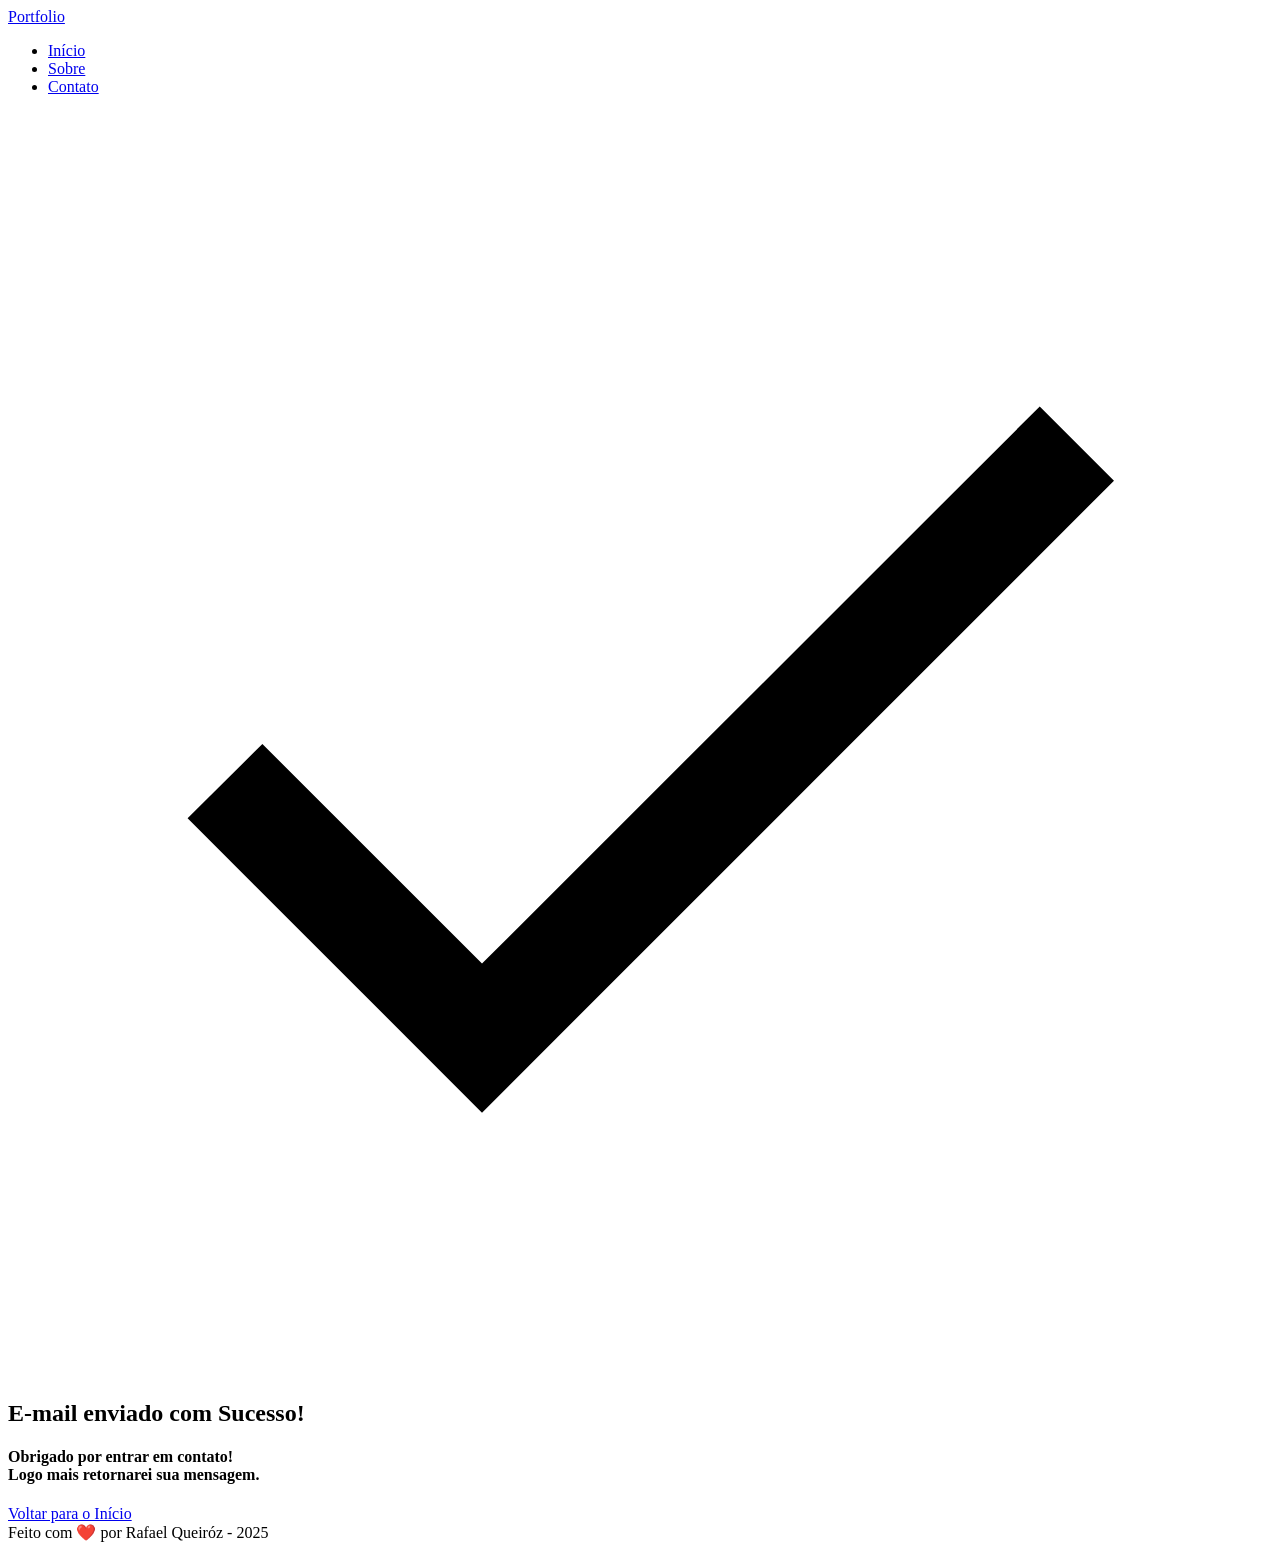
==== sucess.html @ 7dac1a1a ":sparkles: Construção das Páginas HTML" ====
<!DOCTYPE html>
<html lang="pt-br">

<head>

    <meta charset="UTF-8">
    <meta name="viewport" content="width=device-width, initial-scale=1.0">
    <meta name="description" content="Projeto Portfólio do Rafael, desenvolvedor web fullstack.">
    <meta name="author" content="Rafael Queiróz">
    <meta name="keywords" content="portfólio, desenvolvedor, web, fullstack, Rafael Queiróz, HTML, CSS, JavaScript">
    
    <link rel="icon" type="image/svg+xml" href="./assets/img/favicon.svg" />

    <title>Portfólio do Rafael</title>
</head>

<body>
    <!-- MENU -->
    <header class="flex menu_container">
        <div class="menu_content">
            <div id="titulo">
                <a href="index.html">Portfolio</a>
            </div>
            <nav>
                <ul class="flex menu_list">
                    <li><a href="index.html#hero">Início</a></li>
                    <li><a href="index.html#about">Sobre</a></li>
                    <li><a href="index.html#contact">Contato</a></li>
                </ul>
            </nav>
        </div>
    </header>

    <!-- MAIN -->
    <main>
        <section class="sucess_container">
            <div class="sucess_content">
                <div class="sucess_icon">
                    <img 
                        src="./assets/img/sucess.svg" 
                        alt="Ilustração de desenvolvedor trabalhando"
                        class="sucess_illustration float-animation">
                </div>

                <h1>E-mail enviado com Sucesso!</h1>
                <h4>Obrigado por entrar em contato! <br /> Logo mais retornarei sua mensagem.</h4>

                <a class="botao" href="index.html">Voltar para o Início</a>
            </div>
        </section>
    </main>

    <!-- FOOTER -->
    <footer>
        Feito com ❤️ por Rafael Queiróz - 2025
    </footer>

</body>

</html>
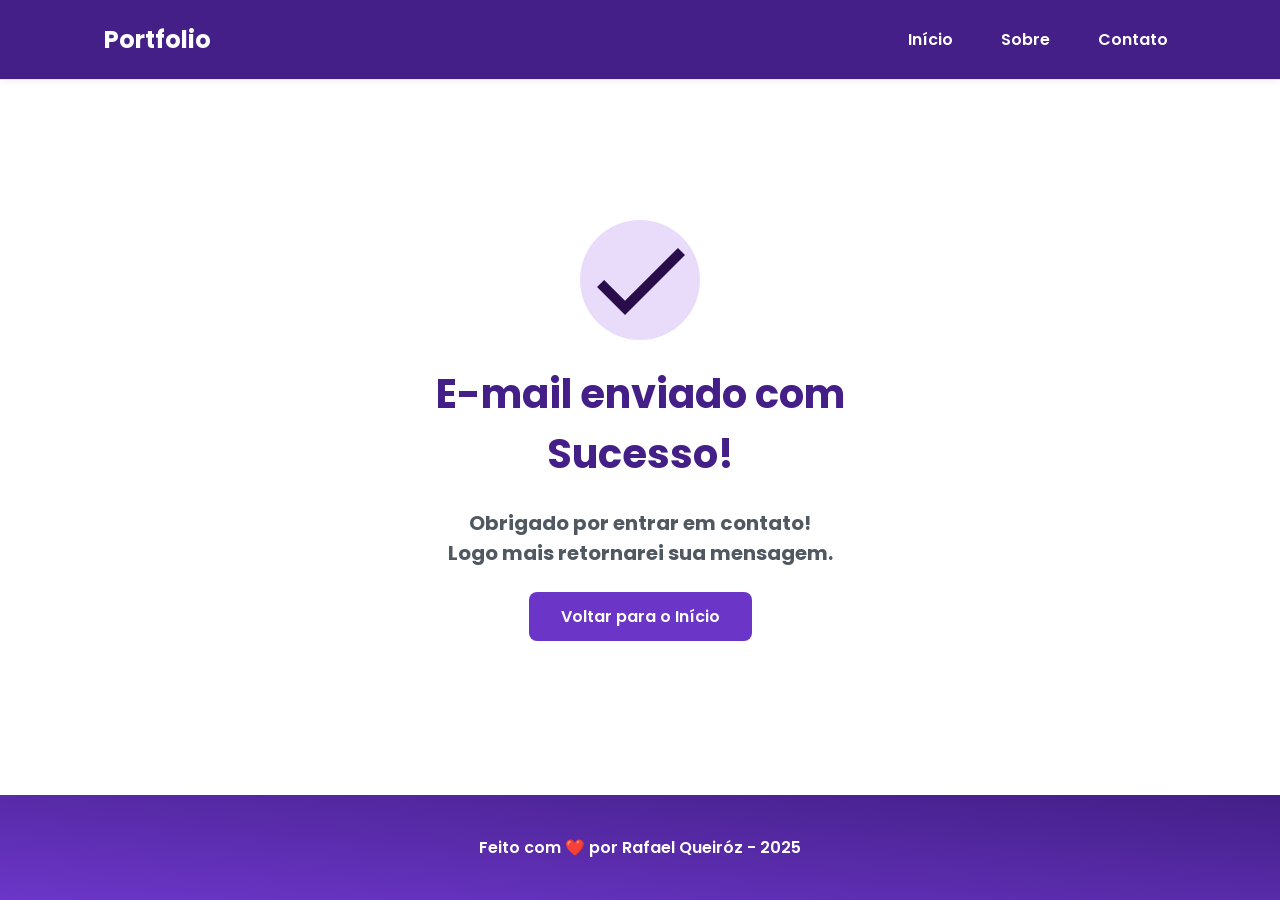
==== commit 84fe6f6d: ":sparkles: Estilização das Páginas com CSS" ====
--- a/sucess.html
+++ b/sucess.html
@@ -2,6 +2,13 @@
 <html lang="pt-br">
 
 <head>
+
+    <!-- Servidores de Fontes do Google -->
+    <link rel="preconnect" href="https://fonts.googleapis.com">
+    <link rel="preconnect" href="https://fonts.gstatic.com" crossorigin>
+
+    <!-- Fonte do Google - Poppins -->
+    <link href="https://fonts.googleapis.com/css2?family=Poppins&display=swap" rel="stylesheet">
 
     <meta charset="UTF-8">
     <meta name="viewport" content="width=device-width, initial-scale=1.0">
@@ -11,7 +18,11 @@
     
     <link rel="icon" type="image/svg+xml" href="./assets/img/favicon.svg" />
 
+    <!-- Link para o arquivo CSS -->
+    <link rel="stylesheet" href="./assets/css/styles.css" />
+
     <title>Portfólio do Rafael</title>
+    
 </head>
 
 <body>
--- a/assets/css/styles.css
+++ b/assets/css/styles.css
@@ -0,0 +1,459 @@
+/* === RESET === */
+* {
+    margin: 0;
+    padding: 0;
+    box-sizing: border-box;
+    text-decoration: none;
+    outline: none;
+    font-family: 'Poppins', sans-serif;
+}
+
+/* === VARIÁVEIS === */
+:root {
+    /* Cores */
+    --purple-50:  #f4eaff; 
+    --purple-100: #e9dcfa; 
+    --purple-200: #cdb3f0; 
+    --purple-300: #b186e5; 
+    --purple-400: #9460db; 
+    --purple-500: #6b36c8; 
+    --purple-600: #5b2ca0; 
+    --purple-700: #4c2177; 
+    --purple-800: #441f88; 
+    --purple-900: #2a0e4d; 
+    --gray-100: #f5f5f5;
+    --gray-200: #e8e8e8;
+    --gray-400: #505861;
+    --black-800: #171717;
+    --white: #ffffff;
+    --error: #e63946;
+
+    /* Sombras */
+    --shadow-sm: 0 0.125rem 0.5rem #0000000D;
+    --shadow-md: 0 0.25rem 0.75rem #6B36C84D;
+    --shadow-lg: 0 0.5rem 1.5rem #6B36C833;
+    --shadow-focus: 0 0 0 0.1875rem #6B36C81A;
+}
+
+/* === ESTILOS GLOBAIS === */
+html {
+    scroll-behavior: smooth;
+}
+
+body {
+    display: flex;
+    flex-direction: column;
+    min-height: 100vh;
+    background-color: var(--white);
+    color: var(--black-800);
+}
+
+main {
+    flex: 1;
+}
+
+button,
+a {
+    cursor: pointer;
+}
+
+/* === BOTÕES === */
+.botao,
+.botao-outline {
+    padding: 0.75rem 2rem;
+    border-radius: 0.5rem;
+    font-size: 1rem;
+    font-weight: 600;
+    text-align: center;
+    transition: all 0.3s ease;
+}
+
+.botao {
+    border: none;
+    color: var(--white);
+    background-color: var(--purple-500);
+}
+
+.botao:hover {
+    background-color: var(--purple-800);
+    transform: translateY(-0.125rem);
+    box-shadow: var(--shadow-md);
+}
+
+.botao-outline {
+    border: 0.125rem solid var(--purple-500);
+    color: var(--purple-500);
+    background-color: transparent;
+}
+
+.botao-outline:hover {
+    background-color: var(--purple-500);
+    color: var(--white);
+    transform: translateY(-0.125rem);
+    box-shadow: var(--shadow-md);
+}
+
+/* === MENU === */
+.menu_container {
+    position: sticky;
+    top: 0;
+    width: 100%;
+    height: 5rem;
+    background-color: var(--purple-800);
+    border-bottom: 0.0625rem solid var(--gray-200);
+    box-shadow: var(--shadow-sm);
+    z-index: 1000;
+}
+
+.menu_content {
+    display: flex;
+    justify-content: space-between;
+    align-items: center;
+    width: 70rem;
+    height: 100%;
+    padding: 0 1.5rem;
+    margin: 0 auto;
+}
+
+.menu_container a {
+    font-weight: 600;
+    color: var(--white);
+    transition: color 0.3s ease;
+}
+
+.menu_container a:hover {
+    color: var(--purple-100);
+}
+
+#titulo a {
+    font-size: 1.5rem;
+    font-weight: 700;
+    color: var(--white);
+}
+
+.menu_list {
+    display: flex;
+    list-style: none;
+    gap: 2rem;
+}
+
+.menu_list a {
+    padding: 0.5rem;
+}
+
+/* === SEÇÕES (ESTILOS COMUNS) === */
+.hero_container,
+.about_container,
+.contact_container {
+    max-width: 70rem;
+    margin: 0 auto;
+    padding: 3rem 1.5rem;
+    scroll-margin-top: 6rem;
+}
+
+/* === HERO === */
+.hero_container {
+    min-height: calc(100vh - 5rem);
+    display: flex;
+    align-items: center;
+    gap: 4rem;
+}
+
+.hero_content {
+    flex: 1;
+    display: flex;
+    flex-direction: column;
+    gap: 1.5rem;
+}
+
+.hero_content h4 {
+    font-size: 1.125rem;
+    font-weight: 600;
+    color: var(--purple-500);
+}
+
+.hero_content h1 {
+    font-size: 3rem;
+    font-weight: 700;
+    line-height: 3.5rem;
+    color: var(--black-800);
+}
+
+.hero_content p {
+    font-size: 1.125rem;
+    line-height: 1.875rem;
+    color: var(--gray-400);
+}
+
+.hero_buttons {
+    display: flex;
+    gap: 1rem;
+    margin-top: 1rem;
+}
+
+.hero_image {
+    flex: 1;
+    display: flex;
+    justify-content: center;
+    align-items: center;
+}
+
+.illustration {
+    width: 100%;
+    max-width: 100%;
+    border-radius: 2rem;
+}
+
+/* Animação - Imagem Hero */
+@keyframes float {
+
+    0%,
+    100% {
+        transform: translateY(0);
+    }
+
+    50% {
+        transform: translateY(-1.25rem);
+    }
+}
+
+.float-animation {
+    animation: float 3s ease-in-out infinite;
+}
+
+/* === ABOUT === */
+.about_container {
+    margin: 4rem auto;
+    display: flex;
+    align-items: center;
+    gap: 4rem;
+    background-color: var(--gray-200);
+    border-radius: 1rem;
+}
+
+.about_image {
+    flex: 0 0 17.5rem;
+}
+
+.about_image img {
+    width: 100%;
+    border: 0.375rem solid var(--purple-500);
+    border-radius: 50%;
+    box-shadow: var(--shadow-lg);
+}
+
+.about_content h2 {
+    font-size: 2.5rem;
+    font-weight: 700;
+    margin-bottom: 1.5rem;
+    color: var(--purple-800);
+}
+
+.about_content p {
+    font-size: 1.125rem;
+    line-height: 1.875rem;
+    color: var(--gray-400);
+    margin-bottom: 1rem;
+}
+
+.about_stats {
+    display: flex;
+    gap: 2rem;
+    margin-top: 2rem;
+    align-items: center;
+}
+
+.about_stats .botao {
+    margin-right: auto;
+}
+
+.stat-item {
+    text-align: center;
+}
+
+.stat-item p:first-child {
+    font-size: 1.5rem;
+    font-weight: 700;
+    color: var(--purple-500);
+}
+
+.stat-item p:last-child {
+    font-size: 0.875rem;
+    color: var(--gray-400);
+}
+
+/* === CONTACT === */
+.contact_container {
+    margin: 4rem auto 2rem;
+    display: grid;
+    grid-template-columns: 1fr 1fr;
+    gap: 4rem;
+}
+
+.contact_info h4 {
+    font-size: 2.5rem;
+    font-weight: 700;
+    margin-bottom: 1.5rem;
+    color: var(--purple-800);
+}
+
+.contact_info p {
+    font-size: 1.125rem;
+    line-height: 1.875rem;
+    color: var(--gray-400);
+    margin-bottom: 2rem;
+}
+
+.social_container {
+    display: flex;
+    gap: 3rem;
+}
+
+.social_icon {
+    width: 4rem;
+    height: 4rem;
+    padding: 0.75rem;
+    background-color: var(--gray-100);
+    border-radius: 0.5rem;
+    transition: all 0.3s ease;
+}
+
+.social_icon:hover {
+    background-color: var(--purple-600);
+    transform: translateY(-0.25rem);
+    box-shadow: var(--shadow-md);
+}
+
+.social_icon img {
+    width: 100%;
+    filter: brightness(0) saturate(100%);
+}
+
+.social_icon:hover img {
+    filter: brightness(0) invert(100%);
+}
+
+/* === FORMULÁRIO === */
+form {
+    display: flex;
+    flex-direction: column;
+    gap: 1.25rem;
+}
+
+form label {
+    font-size: 1rem;
+    font-weight: 600;
+    color: var(--black-800);
+}
+
+form input,
+form textarea {
+    width: 100%;
+    padding: 0.875rem 1rem;
+    border-radius: 0.5rem;
+    border: 0.125rem solid var(--gray-200);
+    font-size: 1rem;
+    background-color: var(--white);
+    transition: border-color 0.3s ease;
+}
+
+form input:focus,
+form textarea:focus {
+    border-color: var(--purple-500);
+    box-shadow: var(--shadow-focus);
+}
+
+textarea {
+    resize: vertical;
+    min-height: 7.5rem;
+}
+
+form span {
+    font-size: 0.875rem;
+    color: var(--error);
+    margin-top: -0.75rem;
+    font-weight: 500;
+}
+
+/* === PÁGINA DE SUCESSO === */
+.sucess_container {
+    display: flex;
+    flex-direction: column;
+    justify-content: center;
+    align-items: center;
+    width: 100%;
+    min-height: calc(100vh - 12.5rem);
+    padding: 3rem 1.5rem;
+}
+
+.sucess_content {
+    display: flex;
+    flex-direction: column;
+    align-items: center;
+    text-align: center;
+    gap: 1.5rem;
+    max-width: 37.5rem;
+}
+
+.sucess_icon {
+    width: 7.5rem;
+    height: 7.5rem;
+    background-color: var(--purple-100);
+    border-radius: 50%;
+    display: flex;
+    align-items: center;
+    justify-content: center;
+    animation: scaleIn 0.5s ease-out;
+}
+
+.sucess_icon svg {
+    width: 3.75rem;
+    height: 3.75rem;
+    fill: var(--purple-500);
+}
+
+.sucess_illustration {
+    filter: saturate(100%) 
+            invert(9%) 
+            sepia(57%) 
+            saturate(3044%) 
+            hue-rotate(255deg) 
+            brightness(89%) 
+            contrast(105%);
+}
+
+@keyframes scaleIn {
+    0% {
+        transform: scale(0);
+        opacity: 0;
+    }
+    50% {
+        transform: scale(1.1);
+    }
+    100% {
+        transform: scale(1);
+        opacity: 1;
+    }
+}
+
+.sucess_content h1 {
+    font-size: 2.5rem;
+    font-weight: 700;
+    color: var(--purple-800);
+}
+
+.sucess_content h4 {
+    font-size: 1.25rem;
+    color: var(--gray-400);
+    line-height: 1.875rem;
+}
+
+/* === FOOTER === */
+footer {
+    padding: 2.5rem;
+    font-weight: 600;
+    text-align: center;
+    color: var(--white);
+    background: linear-gradient(to right top, var(--purple-500), var(--purple-800));
+    margin-top: auto;
+}
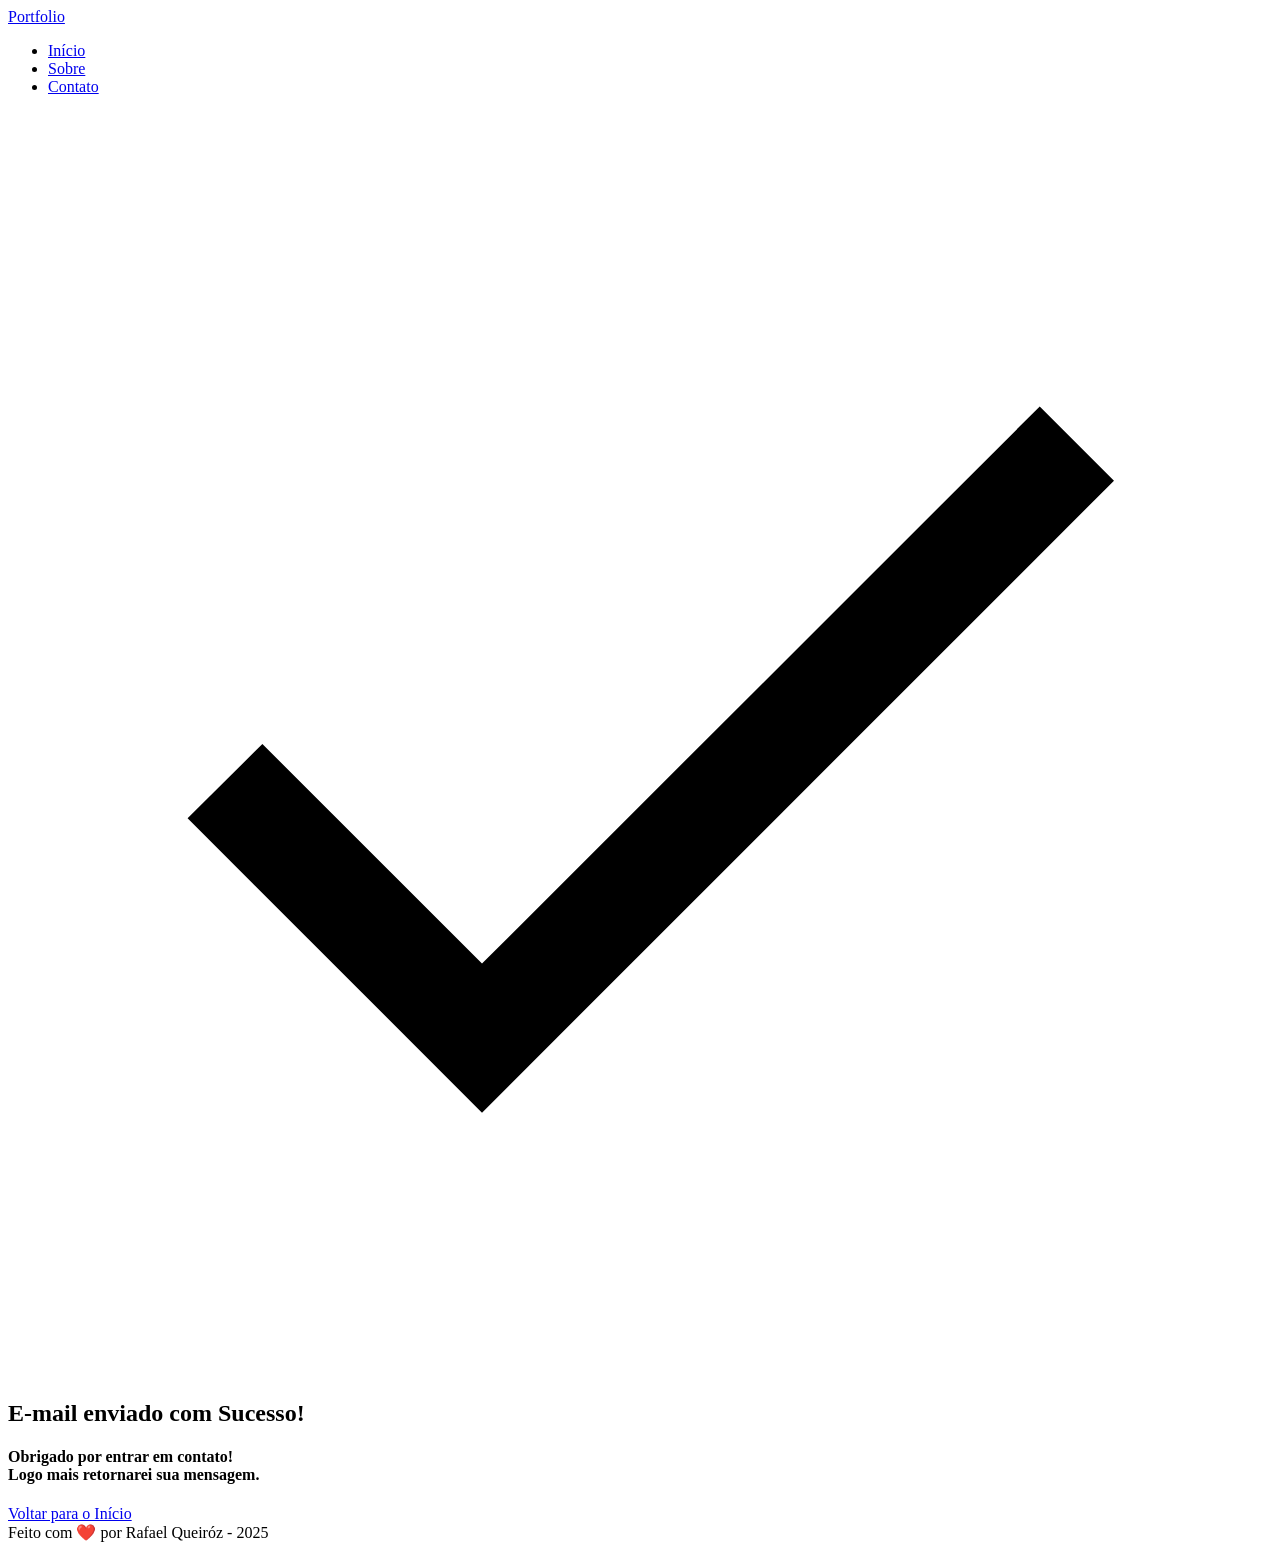
==== commit 3d1981ed: ":bug: Correção do HTML" ====
--- a/sucess.html
+++ b/sucess.html
@@ -3,26 +3,20 @@
 
 <head>
 
-    <!-- Servidores de Fontes do Google -->
-    <link rel="preconnect" href="https://fonts.googleapis.com">
-    <link rel="preconnect" href="https://fonts.gstatic.com" crossorigin>
-
-    <!-- Fonte do Google - Poppins -->
-    <link href="https://fonts.googleapis.com/css2?family=Poppins&display=swap" rel="stylesheet">
-
     <meta charset="UTF-8">
     <meta name="viewport" content="width=device-width, initial-scale=1.0">
-    <meta name="description" content="Projeto Portfólio do Rafael, desenvolvedor web fullstack.">
+    
+    <!-- Meta Tags Essenciais -->
+    <meta name="description" content="Portfólio de Rafael Queiróz, desenvolvedor Full Stack especializado em criar experiências digitais incríveis. Conheça meus projetos e entre em contato.">
     <meta name="author" content="Rafael Queiróz">
-    <meta name="keywords" content="portfólio, desenvolvedor, web, fullstack, Rafael Queiróz, HTML, CSS, JavaScript">
-    
+    <meta name="robots" content="index, follow">
+    <meta name="theme-color" content="#6366f1">
+
+    <!-- Favicon -->
     <link rel="icon" type="image/svg+xml" href="./assets/img/favicon.svg" />
 
-    <!-- Link para o arquivo CSS -->
-    <link rel="stylesheet" href="./assets/css/styles.css" />
+    <title>Portfólio do Rafael</title>
 
-    <title>Portfólio do Rafael</title>
-    
 </head>
 
 <body>
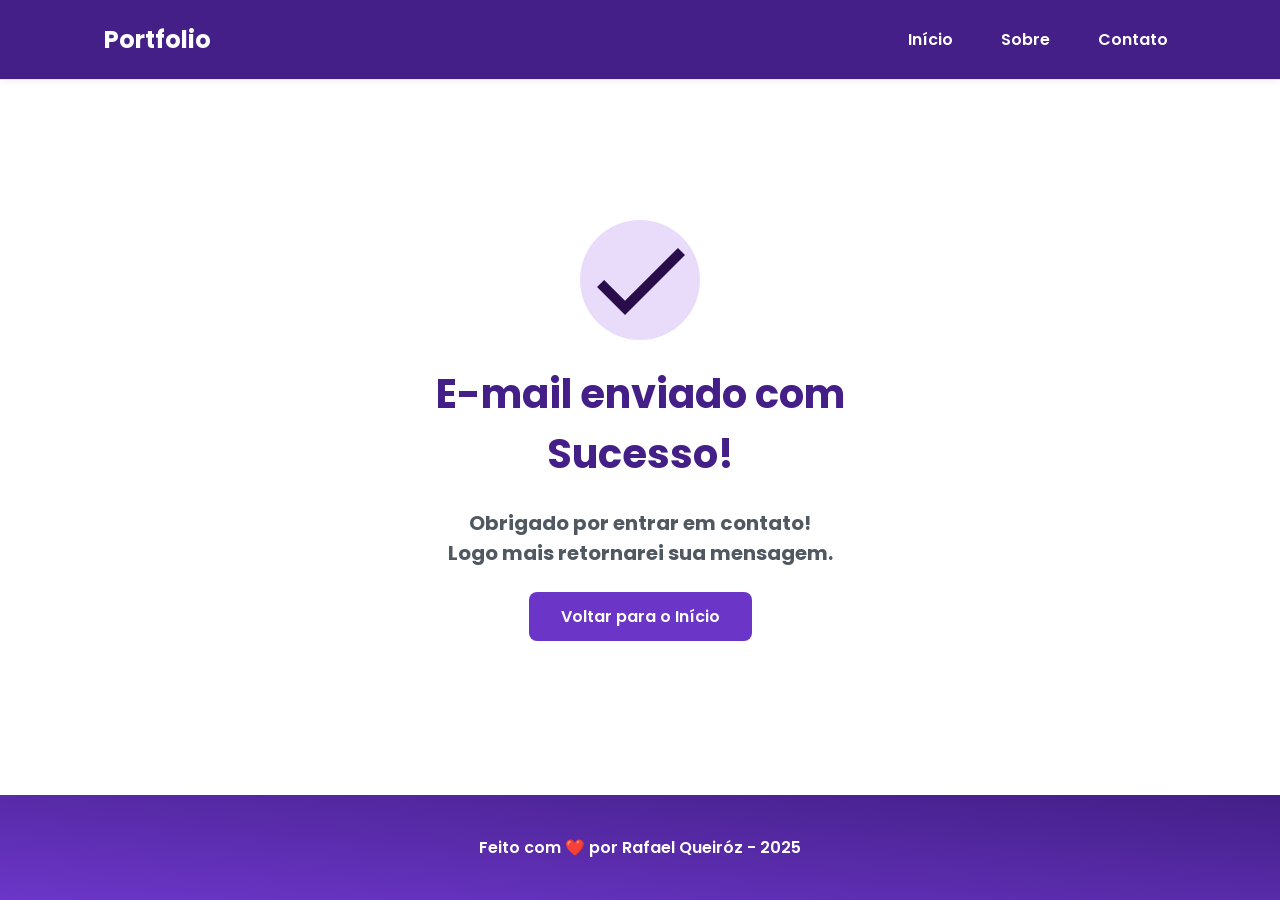
==== commit d03b8c52: ":bug: Correção do HTML" ====
--- a/sucess.html
+++ b/sucess.html
@@ -2,6 +2,13 @@
 <html lang="pt-br">
 
 <head>
+
+    <!-- Servidores de Fontes do Google -->
+    <link rel="preconnect" href="https://fonts.googleapis.com">
+    <link rel="preconnect" href="https://fonts.gstatic.com" crossorigin>
+
+    <!-- Fonte do Google - Poppins -->
+    <link href="https://fonts.googleapis.com/css2?family=Poppins&display=swap" rel="stylesheet">
 
     <meta charset="UTF-8">
     <meta name="viewport" content="width=device-width, initial-scale=1.0">
@@ -15,8 +22,11 @@
     <!-- Favicon -->
     <link rel="icon" type="image/svg+xml" href="./assets/img/favicon.svg" />
 
+    <!-- Link para o arquivo CSS -->
+    <link rel="stylesheet" href="./assets/css/styles.css" />
+
     <title>Portfólio do Rafael</title>
-
+    
 </head>
 
 <body>
--- a/assets/css/styles.css
+++ b/assets/css/styles.css
@@ -0,0 +1,468 @@
+/* === RESET === */
+* {
+    margin: 0;
+    padding: 0;
+    box-sizing: border-box;
+    text-decoration: none;
+    outline: none;
+    font-family: 'Poppins', sans-serif;
+}
+
+/* === VARIÁVEIS === */
+:root {
+    /* Cores */
+    --purple-50:  #f4eaff; 
+    --purple-100: #e9dcfa; 
+    --purple-200: #cdb3f0; 
+    --purple-300: #b186e5; 
+    --purple-400: #9460db; 
+    --purple-500: #6b36c8; 
+    --purple-600: #5b2ca0; 
+    --purple-700: #4c2177; 
+    --purple-800: #441f88; 
+    --purple-900: #2a0e4d; 
+    --gray-100: #f5f5f5;
+    --gray-200: #e8e8e8;
+    --gray-400: #505861;
+    --black-800: #171717;
+    --white: #ffffff;
+    --error: #e63946;
+
+    /* Sombras */
+    --shadow-sm: 0 0.125rem 0.5rem #0000000D;
+    --shadow-md: 0 0.25rem 0.75rem #6B36C84D;
+    --shadow-lg: 0 0.5rem 1.5rem #6B36C833;
+    --shadow-focus: 0 0 0 0.1875rem #6B36C81A;
+}
+
+/* === ESTILOS GLOBAIS === */
+html {
+    scroll-behavior: smooth;
+}
+
+body {
+    display: flex;
+    flex-direction: column;
+    min-height: 100vh;
+    background-color: var(--white);
+    color: var(--black-800);
+}
+
+main {
+    flex: 1;
+}
+
+button,
+a {
+    cursor: pointer;
+}
+
+/* === BOTÕES === */
+.botao,
+.botao-outline {
+    padding: 0.75rem 2rem;
+    border-radius: 0.5rem;
+    font-size: 1rem;
+    font-weight: 600;
+    text-align: center;
+    transition: all 0.3s ease;
+}
+
+.botao {
+    border: none;
+    color: var(--white);
+    background-color: var(--purple-500);
+}
+
+.botao:hover {
+    background-color: var(--purple-800);
+    transform: translateY(-0.125rem);
+    box-shadow: var(--shadow-md);
+}
+
+.botao-outline {
+    border: 0.125rem solid var(--purple-500);
+    color: var(--purple-500);
+    background-color: transparent;
+}
+
+.botao-outline:hover {
+    background-color: var(--purple-500);
+    color: var(--white);
+    transform: translateY(-0.125rem);
+    box-shadow: var(--shadow-md);
+}
+
+/* === MENU === */
+.menu_container {
+    position: sticky;
+    top: 0;
+    width: 100%;
+    height: 5rem;
+    background-color: var(--purple-800);
+    border-bottom: 0.0625rem solid var(--gray-200);
+    box-shadow: var(--shadow-sm);
+    z-index: 1000;
+}
+
+.menu_content {
+    display: flex;
+    justify-content: space-between;
+    align-items: center;
+    width: 70rem;
+    height: 100%;
+    padding: 0 1.5rem;
+    margin: 0 auto;
+}
+
+.menu_container a {
+    font-weight: 600;
+    color: var(--white);
+    transition: color 0.3s ease;
+}
+
+.menu_container a:hover {
+    color: var(--purple-100);
+}
+
+#titulo a {
+    font-size: 1.5rem;
+    font-weight: 700;
+    color: var(--white);
+}
+
+.menu_list {
+    display: flex;
+    list-style: none;
+    gap: 2rem;
+}
+
+.menu_list a {
+    padding: 0.5rem;
+}
+
+/* === SEÇÕES (ESTILOS COMUNS) === */
+.hero_container,
+.about_container,
+.contact_container {
+    max-width: 70rem;
+    margin: 0 auto;
+    padding: 3rem 1.5rem;
+    scroll-margin-top: 6rem;
+}
+
+/* === HERO === */
+.hero_container {
+    min-height: calc(100vh - 5rem);
+    display: flex;
+    align-items: center;
+    gap: 4rem;
+}
+
+.hero_content {
+    flex: 1;
+    display: flex;
+    flex-direction: column;
+    gap: 1.5rem;
+}
+
+.hero_content h4 {
+    font-size: 1.125rem;
+    font-weight: 600;
+    color: var(--purple-500);
+}
+
+.hero_content h1 {
+    font-size: 3rem;
+    font-weight: 700;
+    line-height: 3.5rem;
+    color: var(--black-800);
+}
+
+.hero_content p {
+    font-size: 1.125rem;
+    line-height: 1.875rem;
+    color: var(--gray-400);
+}
+
+.hero_buttons {
+    display: flex;
+    gap: 1rem;
+    margin-top: 1rem;
+}
+
+.hero_image {
+    flex: 1;
+    display: flex;
+    justify-content: center;
+    align-items: center;
+}
+
+.illustration {
+    width: 100%;
+    max-width: 100%;
+    border-radius: 2rem;
+}
+
+/* Animação - Imagem Hero */
+@keyframes float {
+
+    0%,
+    100% {
+        transform: translateY(0);
+    }
+
+    50% {
+        transform: translateY(-1.25rem);
+    }
+}
+
+.float-animation {
+    animation: float 3s ease-in-out infinite;
+}
+
+/* === ABOUT === */
+.about_container {
+    margin: 4rem auto;
+    display: flex;
+    align-items: center;
+    gap: 4rem;
+    background-color: var(--gray-200);
+    border-radius: 1rem;
+}
+
+.about_image {
+    flex: 0 0 17.5rem;
+}
+
+.about_image img {
+    width: 100%;
+    border: 0.375rem solid var(--purple-500);
+    border-radius: 50%;
+    box-shadow: var(--shadow-lg);
+}
+
+.about_content h2 {
+    font-size: 2.5rem;
+    font-weight: 700;
+    margin-bottom: 1.5rem;
+    color: var(--purple-800);
+}
+
+.about_content p {
+    font-size: 1.125rem;
+    line-height: 1.875rem;
+    color: var(--gray-400);
+    margin-bottom: 1rem;
+}
+
+.about_stats {
+    display: flex;
+    gap: 2rem;
+    margin-top: 2rem;
+    align-items: center;
+}
+
+.about_stats .botao {
+    margin-right: auto;
+}
+
+.stat-item {
+    text-align: center;
+}
+
+.stats-wrapper {
+    display: flex;
+    flex-direction: row;
+    gap: 2rem;
+}
+
+.stats-wrapper .stat-number {
+    font-size: 1.5rem;
+    font-weight: 700;
+    color: var(--purple-500);
+    margin-bottom: 0;
+}
+
+.stats-wrapper .stat-label {
+    font-size: 0.875rem;
+    color: var(--gray-400);
+    margin-bottom: 0;
+}
+
+
+/* === CONTACT === */
+.contact_container {
+    margin: 4rem auto 2rem;
+    display: grid;
+    grid-template-columns: 1fr 1fr;
+    gap: 4rem;
+}
+
+.contact_info h4 {
+    font-size: 2.5rem;
+    font-weight: 700;
+    margin-bottom: 1.5rem;
+    color: var(--purple-800);
+}
+
+.contact_info p {
+    font-size: 1.125rem;
+    line-height: 1.875rem;
+    color: var(--gray-400);
+    margin-bottom: 2rem;
+}
+
+.social_container {
+    display: flex;
+    gap: 3rem;
+}
+
+.social_icon {
+    width: 4rem;
+    height: 4rem;
+    padding: 0.75rem;
+    background-color: var(--gray-100);
+    border-radius: 0.5rem;
+    transition: all 0.3s ease;
+}
+
+.social_icon:hover {
+    background-color: var(--purple-600);
+    transform: translateY(-0.25rem);
+    box-shadow: var(--shadow-md);
+}
+
+.social_icon img {
+    width: 100%;
+    filter: brightness(0) saturate(100%);
+}
+
+.social_icon:hover img {
+    filter: brightness(0) invert(100%);
+}
+
+/* === FORMULÁRIO === */
+form {
+    display: flex;
+    flex-direction: column;
+    gap: 1.25rem;
+}
+
+form label {
+    font-size: 1rem;
+    font-weight: 600;
+    color: var(--black-800);
+}
+
+form input,
+form textarea {
+    width: 100%;
+    padding: 0.875rem 1rem;
+    border-radius: 0.5rem;
+    border: 0.125rem solid var(--gray-200);
+    font-size: 1rem;
+    background-color: var(--white);
+    transition: border-color 0.3s ease;
+}
+
+form input:focus,
+form textarea:focus {
+    border-color: var(--purple-500);
+    box-shadow: var(--shadow-focus);
+}
+
+textarea {
+    resize: vertical;
+    min-height: 7.5rem;
+}
+
+form span {
+    font-size: 0.875rem;
+    color: var(--error);
+    margin-top: -0.75rem;
+    font-weight: 500;
+}
+
+/* === PÁGINA DE SUCESSO === */
+.sucess_container {
+    display: flex;
+    flex-direction: column;
+    justify-content: center;
+    align-items: center;
+    width: 100%;
+    min-height: calc(100vh - 12.5rem);
+    padding: 3rem 1.5rem;
+}
+
+.sucess_content {
+    display: flex;
+    flex-direction: column;
+    align-items: center;
+    text-align: center;
+    gap: 1.5rem;
+    max-width: 37.5rem;
+}
+
+.sucess_icon {
+    width: 7.5rem;
+    height: 7.5rem;
+    background-color: var(--purple-100);
+    border-radius: 50%;
+    display: flex;
+    align-items: center;
+    justify-content: center;
+    animation: scaleIn 0.5s ease-out;
+}
+
+.sucess_icon svg {
+    width: 3.75rem;
+    height: 3.75rem;
+    fill: var(--purple-500);
+}
+
+.sucess_illustration {
+    filter: saturate(100%) 
+            invert(9%) 
+            sepia(57%) 
+            saturate(3044%) 
+            hue-rotate(255deg) 
+            brightness(89%) 
+            contrast(105%);
+}
+
+@keyframes scaleIn {
+    0% {
+        transform: scale(0);
+        opacity: 0;
+    }
+    50% {
+        transform: scale(1.1);
+    }
+    100% {
+        transform: scale(1);
+        opacity: 1;
+    }
+}
+
+.sucess_content h1 {
+    font-size: 2.5rem;
+    font-weight: 700;
+    color: var(--purple-800);
+}
+
+.sucess_content h4 {
+    font-size: 1.25rem;
+    color: var(--gray-400);
+    line-height: 1.875rem;
+}
+
+/* === FOOTER === */
+footer {
+    padding: 2.5rem;
+    font-weight: 600;
+    text-align: center;
+    color: var(--white);
+    background: linear-gradient(to right top, var(--purple-500), var(--purple-800));
+    margin-top: auto;
+}
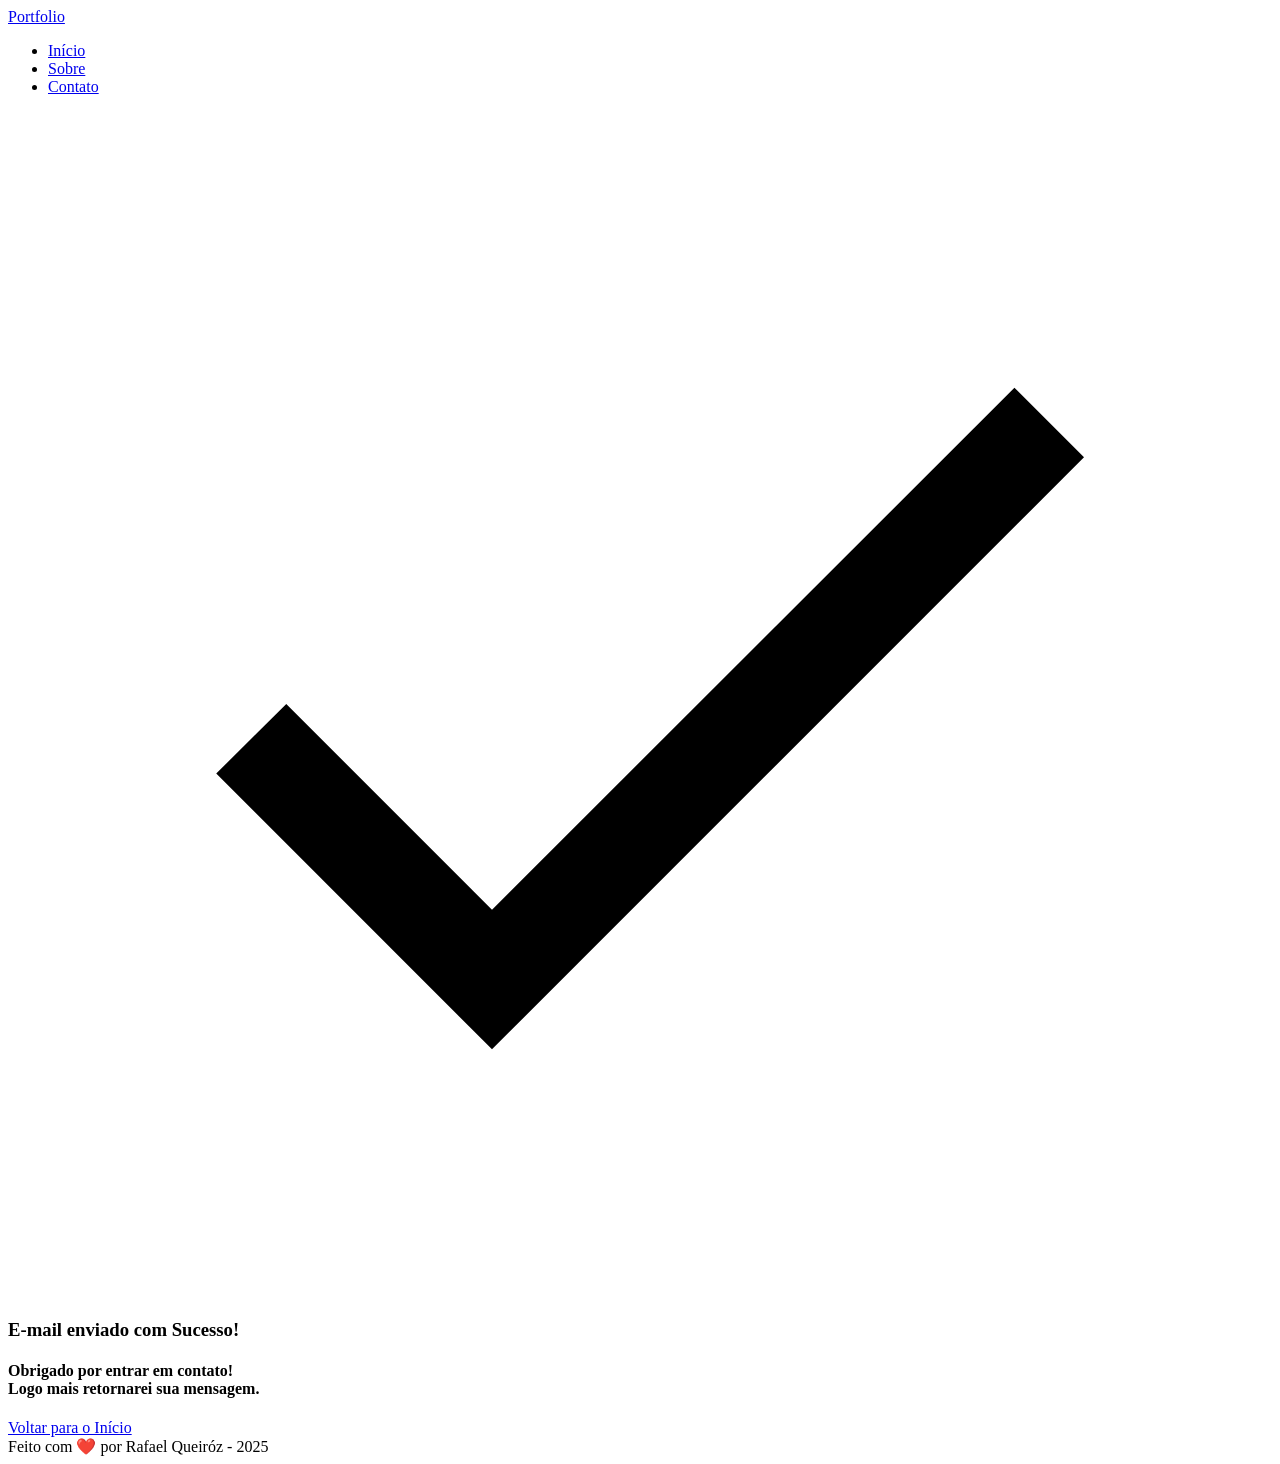
==== commit 5d821384: ":bug: Correção do HTML" ====
--- a/sucess.html
+++ b/sucess.html
@@ -2,13 +2,6 @@
 <html lang="pt-br">
 
 <head>
-
-    <!-- Servidores de Fontes do Google -->
-    <link rel="preconnect" href="https://fonts.googleapis.com">
-    <link rel="preconnect" href="https://fonts.gstatic.com" crossorigin>
-
-    <!-- Fonte do Google - Poppins -->
-    <link href="https://fonts.googleapis.com/css2?family=Poppins&display=swap" rel="stylesheet">
 
     <meta charset="UTF-8">
     <meta name="viewport" content="width=device-width, initial-scale=1.0">
@@ -22,17 +15,14 @@
     <!-- Favicon -->
     <link rel="icon" type="image/svg+xml" href="./assets/img/favicon.svg" />
 
-    <!-- Link para o arquivo CSS -->
-    <link rel="stylesheet" href="./assets/css/styles.css" />
+    <title>Portfólio do Rafael</title>
 
-    <title>Portfólio do Rafael</title>
-    
 </head>
 
 <body>
     <!-- MENU -->
     <header class="flex menu_container">
-        <div class="menu_content">
+        <article class="menu_content">
             <div id="titulo">
                 <a href="index.html">Portfolio</a>
             </div>
@@ -43,25 +33,25 @@
                     <li><a href="index.html#contact">Contato</a></li>
                 </ul>
             </nav>
-        </div>
+        </article>
     </header>
 
     <!-- MAIN -->
     <main>
         <section class="sucess_container">
-            <div class="sucess_content">
-                <div class="sucess_icon">
+            <article class="sucess_content">
+                <figure class="sucess_icon">
                     <img 
                         src="./assets/img/sucess.svg" 
                         alt="Ilustração de desenvolvedor trabalhando"
                         class="sucess_illustration float-animation">
-                </div>
+                </figure>
 
                 <h1>E-mail enviado com Sucesso!</h1>
                 <h4>Obrigado por entrar em contato! <br /> Logo mais retornarei sua mensagem.</h4>
 
                 <a class="botao" href="index.html">Voltar para o Início</a>
-            </div>
+            </article>
         </section>
     </main>
 
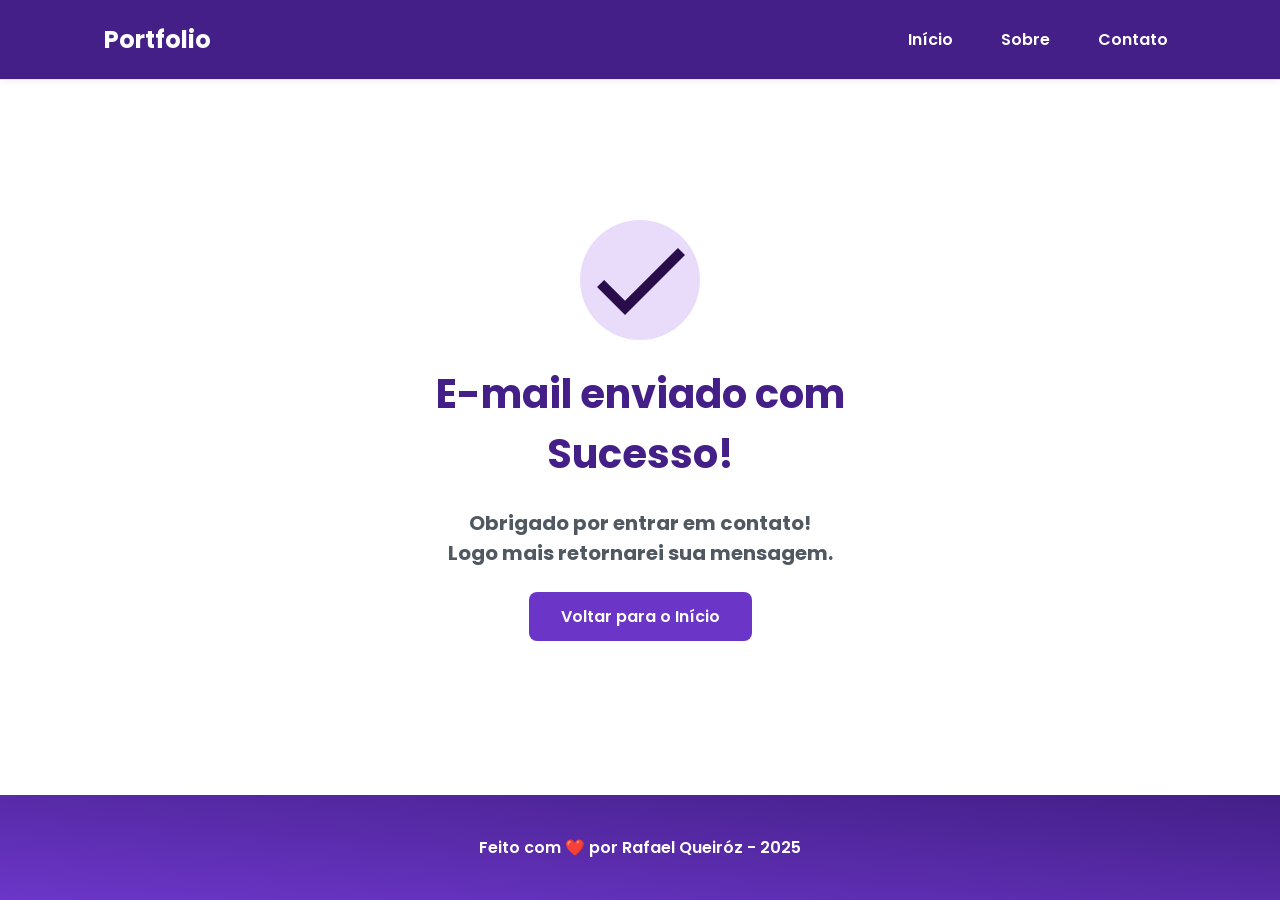
==== commit 03bd5ac4: ":bug: Correção do HTML" ====
--- a/sucess.html
+++ b/sucess.html
@@ -2,6 +2,13 @@
 <html lang="pt-br">
 
 <head>
+
+    <!-- Servidores de Fontes do Google -->
+    <link rel="preconnect" href="https://fonts.googleapis.com">
+    <link rel="preconnect" href="https://fonts.gstatic.com" crossorigin>
+
+    <!-- Fonte do Google - Poppins -->
+    <link href="https://fonts.googleapis.com/css2?family=Poppins&display=swap" rel="stylesheet">
 
     <meta charset="UTF-8">
     <meta name="viewport" content="width=device-width, initial-scale=1.0">
@@ -15,8 +22,11 @@
     <!-- Favicon -->
     <link rel="icon" type="image/svg+xml" href="./assets/img/favicon.svg" />
 
+    <!-- Link para o arquivo CSS -->
+    <link rel="stylesheet" href="./assets/css/styles.css" />
+
     <title>Portfólio do Rafael</title>
-
+    
 </head>
 
 <body>
--- a/assets/css/styles.css
+++ b/assets/css/styles.css
@@ -0,0 +1,720 @@
+/* === RESET === */
+* {
+    margin: 0;
+    padding: 0;
+    box-sizing: border-box;
+    text-decoration: none;
+    outline: none;
+    font-family: 'Poppins', sans-serif;
+}
+
+/* === VARIÁVEIS === */
+:root {
+    /* Cores */
+    --purple-50:  #f4eaff; 
+    --purple-100: #e9dcfa; 
+    --purple-200: #cdb3f0; 
+    --purple-300: #b186e5; 
+    --purple-400: #9460db; 
+    --purple-500: #6b36c8; 
+    --purple-600: #5b2ca0; 
+    --purple-700: #4c2177; 
+    --purple-800: #441f88; 
+    --purple-900: #2a0e4d; 
+    --gray-100: #f5f5f5;
+    --gray-200: #e8e8e8;
+    --gray-400: #505861;
+    --black-800: #171717;
+    --white: #ffffff;
+    --error: #e63946;
+
+    /* Sombras */
+    --shadow-sm: 0 0.125rem 0.5rem #0000000D;
+    --shadow-md: 0 0.25rem 0.75rem #6B36C84D;
+    --shadow-lg: 0 0.5rem 1.5rem #6B36C833;
+    --shadow-focus: 0 0 0 0.1875rem #6B36C81A;
+}
+
+/* === ESTILOS GLOBAIS === */
+html {
+    scroll-behavior: smooth;
+}
+
+body {
+    display: flex;
+    flex-direction: column;
+    min-height: 100vh;
+    background-color: var(--white);
+    color: var(--black-800);
+}
+
+main {
+    flex: 1;
+}
+
+button,
+a {
+    cursor: pointer;
+}
+
+/* === BOTÕES === */
+.botao,
+.botao-outline {
+    padding: 0.75rem 2rem;
+    border-radius: 0.5rem;
+    font-size: 1rem;
+    font-weight: 600;
+    text-align: center;
+    transition: all 0.3s ease;
+}
+
+.botao {
+    border: none;
+    color: var(--white);
+    background-color: var(--purple-500);
+}
+
+.botao:hover {
+    background-color: var(--purple-800);
+    transform: translateY(-0.125rem);
+    box-shadow: var(--shadow-md);
+}
+
+.botao-outline {
+    border: 0.125rem solid var(--purple-500);
+    color: var(--purple-500);
+    background-color: transparent;
+}
+
+.botao-outline:hover {
+    background-color: var(--purple-500);
+    color: var(--white);
+    transform: translateY(-0.125rem);
+    box-shadow: var(--shadow-md);
+}
+
+/* === MENU === */
+.menu_container {
+    position: sticky;
+    top: 0;
+    width: 100%;
+    height: 5rem;
+    background-color: var(--purple-800);
+    border-bottom: 0.0625rem solid var(--gray-200);
+    box-shadow: var(--shadow-sm);
+    z-index: 1000;
+}
+
+.menu_content {
+    display: flex;
+    justify-content: space-between;
+    align-items: center;
+    width: 70rem;
+    height: 100%;
+    padding: 0 1.5rem;
+    margin: 0 auto;
+}
+
+.menu_container a {
+    font-weight: 600;
+    color: var(--white);
+    transition: color 0.3s ease;
+}
+
+.menu_container a:hover {
+    color: var(--purple-100);
+}
+
+#titulo a {
+    font-size: 1.5rem;
+    font-weight: 700;
+    color: var(--white);
+}
+
+.menu_list {
+    display: flex;
+    list-style: none;
+    gap: 2rem;
+}
+
+.menu_list a {
+    padding: 0.5rem;
+}
+
+/* === SEÇÕES (ESTILOS COMUNS) === */
+.hero_container,
+.about_container,
+.contact_container {
+    max-width: 70rem;
+    margin: 0 auto;
+    padding: 3rem 1.5rem;
+    scroll-margin-top: 6rem;
+}
+
+/* === HERO === */
+.hero_container {
+    min-height: calc(100vh - 5rem);
+    display: flex;
+    align-items: center;
+    gap: 4rem;
+}
+
+.hero_content {
+    flex: 1;
+    display: flex;
+    flex-direction: column;
+    gap: 1.5rem;
+}
+
+.hero_content h4 {
+    font-size: 1.125rem;
+    font-weight: 600;
+    color: var(--purple-500);
+}
+
+.hero_content h1 {
+    font-size: 3rem;
+    font-weight: 700;
+    line-height: 3.5rem;
+    color: var(--black-800);
+}
+
+.hero_content p {
+    font-size: 1.125rem;
+    line-height: 1.875rem;
+    color: var(--gray-400);
+}
+
+.hero_buttons {
+    display: flex;
+    gap: 1rem;
+    margin-top: 1rem;
+}
+
+.hero_image {
+    flex: 1;
+    display: flex;
+    justify-content: center;
+    align-items: center;
+}
+
+.illustration {
+    width: 100%;
+    max-width: 100%;
+    border-radius: 2rem;
+}
+
+/* Animação - Imagem Hero */
+@keyframes float {
+
+    0%,
+    100% {
+        transform: translateY(0);
+    }
+
+    50% {
+        transform: translateY(-1.25rem);
+    }
+}
+
+.float-animation {
+    animation: float 3s ease-in-out infinite;
+}
+
+/* === ABOUT === */
+.about_container {
+    margin: 4rem auto;
+    display: flex;
+    align-items: center;
+    gap: 4rem;
+    background-color: var(--gray-200);
+    border-radius: 1rem;
+}
+
+.about_image {
+    flex: 0 0 17.5rem;
+}
+
+.about_image img {
+    width: 100%;
+    border: 0.375rem solid var(--purple-500);
+    border-radius: 50%;
+    box-shadow: var(--shadow-lg);
+}
+
+.about_content h2 {
+    font-size: 2.5rem;
+    font-weight: 700;
+    margin-bottom: 1.5rem;
+    color: var(--purple-800);
+}
+
+.about_content p {
+    font-size: 1.125rem;
+    line-height: 1.875rem;
+    color: var(--gray-400);
+    margin-bottom: 1rem;
+}
+
+.about_stats {
+    display: flex;
+    gap: 2rem;
+    margin-top: 2rem;
+    align-items: center;
+}
+
+.about_stats .botao {
+    margin-right: auto;
+}
+
+.stat-item {
+    text-align: center;
+}
+
+.stats-wrapper {
+    display: flex;
+    flex-direction: row;
+    gap: 2rem;
+    margin-top: 2rem;
+}
+
+.stats-wrapper .stat-number {
+    font-size: 1.5rem;
+    font-weight: 700;
+    color: var(--purple-500);
+    margin-bottom: 0;
+}
+
+.stats-wrapper .stat-label {
+    font-size: 0.875rem;
+    color: var(--gray-400);
+    margin-bottom: 0;
+}
+
+/* === CONTACT === */
+.contact_container {
+    margin: 4rem auto 2rem;
+    display: grid;
+    grid-template-columns: 1fr 1fr;
+    gap: 4rem;
+}
+
+.contact_info h4 {
+    font-size: 2.5rem;
+    font-weight: 700;
+    margin-bottom: 1.5rem;
+    color: var(--purple-800);
+}
+
+.contact_info p {
+    font-size: 1.125rem;
+    line-height: 1.875rem;
+    color: var(--gray-400);
+    margin-bottom: 2rem;
+}
+
+.social_container {
+    display: flex;
+    gap: 3rem;
+}
+
+.social_icon {
+    width: 4rem;
+    height: 4rem;
+    padding: 0.75rem;
+    background-color: var(--gray-100);
+    border-radius: 0.5rem;
+    transition: all 0.3s ease;
+}
+
+.social_icon:hover {
+    background-color: var(--purple-600);
+    transform: translateY(-0.25rem);
+    box-shadow: var(--shadow-md);
+}
+
+.social_icon img {
+    width: 100%;
+    filter: brightness(0) saturate(100%);
+}
+
+.social_icon:hover img {
+    filter: brightness(0) invert(100%);
+}
+
+/* === FORMULÁRIO === */
+form {
+    display: flex;
+    flex-direction: column;
+    gap: 1.25rem;
+}
+
+form label {
+    font-size: 1rem;
+    font-weight: 600;
+    color: var(--black-800);
+}
+
+form input,
+form textarea {
+    width: 100%;
+    padding: 0.875rem 1rem;
+    border-radius: 0.5rem;
+    border: 0.125rem solid var(--gray-200);
+    font-size: 1rem;
+    background-color: var(--white);
+    transition: border-color 0.3s ease;
+}
+
+form input:focus,
+form textarea:focus {
+    border-color: var(--purple-500);
+    box-shadow: var(--shadow-focus);
+}
+
+textarea {
+    resize: vertical;
+    min-height: 7.5rem;
+}
+
+form span {
+    font-size: 0.875rem;
+    color: var(--error);
+    margin-top: -0.75rem;
+    font-weight: 500;
+}
+
+/* === PÁGINA DE SUCESSO === */
+.sucess_container {
+    display: flex;
+    flex-direction: column;
+    justify-content: center;
+    align-items: center;
+    width: 100%;
+    min-height: calc(100vh - 12.5rem);
+    padding: 3rem 1.5rem;
+}
+
+.sucess_content {
+    display: flex;
+    flex-direction: column;
+    align-items: center;
+    text-align: center;
+    gap: 1.5rem;
+    max-width: 37.5rem;
+}
+
+.sucess_icon {
+    width: 7.5rem;
+    height: 7.5rem;
+    background-color: var(--purple-100);
+    border-radius: 50%;
+    display: flex;
+    align-items: center;
+    justify-content: center;
+    animation: scaleIn 0.5s ease-out;
+}
+
+.sucess_icon svg {
+    width: 3.75rem;
+    height: 3.75rem;
+    fill: var(--purple-500);
+}
+
+.sucess_illustration {
+    filter: saturate(100%) 
+            invert(9%) 
+            sepia(57%) 
+            saturate(3044%) 
+            hue-rotate(255deg) 
+            brightness(89%) 
+            contrast(105%);
+}
+
+@keyframes scaleIn {
+    0% {
+        transform: scale(0);
+        opacity: 0;
+    }
+    50% {
+        transform: scale(1.1);
+    }
+    100% {
+        transform: scale(1);
+        opacity: 1;
+    }
+}
+
+.sucess_content h1 {
+    font-size: 2.5rem;
+    font-weight: 700;
+    color: var(--purple-800);
+}
+
+.sucess_content h4 {
+    font-size: 1.25rem;
+    color: var(--gray-400);
+    line-height: 1.875rem;
+}
+
+/* === FOOTER === */
+footer {
+    padding: 2.5rem;
+    font-weight: 600;
+    text-align: center;
+    color: var(--white);
+    background: linear-gradient(to right top, var(--purple-500), var(--purple-800));
+    margin-top: auto;
+}
+
+/* === RESPONSIVIDADE === */
+
+/* Tablets e dispositivos médios (até 1120px) */
+@media screen and (max-width: 70rem) {
+    .menu_content,
+    .hero_container,
+    .about_container,
+    .contact_container {
+        max-width: 100%;
+        padding: 3rem 2rem;
+    }
+
+    .menu_content {
+        padding: 0 2rem;
+    }
+}
+
+/* Tablets menores (até 960px) */
+@media screen and (max-width: 60rem) {
+    /* Hero Section */
+    .hero_container {
+        flex-direction: column-reverse;
+        text-align: center;
+        gap: 2rem;
+        padding: 2rem 1.5rem;
+    }
+
+    .hero_content h1 {
+        font-size: 2.5rem;
+        line-height: 3rem;
+    }
+
+    .hero_buttons {
+        justify-content: center;
+        flex-wrap: wrap;
+    }
+
+    /* About Section */
+    .about_container {
+        flex-direction: column;
+        text-align: center;
+        gap: 2rem;
+        padding: 2rem 1.5rem;
+    }
+
+    .about_image {
+        flex: 0 0 auto;
+    }
+
+    .about_image img {
+        max-width: 15rem;
+        margin: 0 auto;
+    }
+
+    /* About Stats - Botão em cima (100% largura), stats lado a lado embaixo */
+    .about_stats {
+        flex-direction: column;
+        align-items: center;
+        gap: 1.5rem;
+    }
+
+    .about_stats .botao {
+        width: 100%;
+        max-width: 20rem;
+        margin: 0 auto;
+    }
+
+    /* Wrapper para manter os stats lado a lado */
+    .stats-wrapper {
+        display: flex;
+        gap: 2rem;
+        justify-content: center;
+    }
+
+    .stat-item {
+        flex: 0 0 auto;
+    }
+
+    /* Contact Section */
+    .contact_container {
+        grid-template-columns: 1fr;
+        gap: 3rem;
+        padding: 2rem 1.5rem;
+    }
+
+    .contact_info {
+        text-align: center;
+    }
+
+    .social_container {
+        justify-content: center;
+    }
+}
+
+/* Smartphones (até 490px) */
+@media screen and (max-width: 30.625rem) {
+    /* Menu */
+    .menu_content {
+        justify-content: center;
+        padding: 0 1rem;
+    }
+
+    .menu_list {
+        display: none;
+    }
+
+    #titulo a {
+        font-size: 1.25rem;
+    }
+
+    /* Hero Section */
+    .hero_container {
+        padding: 1.5rem 1rem;
+        min-height: auto;
+    }
+
+    .hero_content h4 {
+        font-size: 1rem;
+    }
+
+    .hero_content h1 {
+        font-size: 2rem;
+        line-height: 2.5rem;
+    }
+
+    .hero_content p {
+        font-size: 1rem;
+        line-height: 1.6rem;
+    }
+
+    .hero_buttons {
+        flex-direction: column;
+        width: 100%;
+        gap: 0.75rem;
+    }
+
+    .hero_buttons .botao,
+    .hero_buttons .botao-outline {
+        width: 100%;
+    }
+
+    /* About Section */
+    .about_container {
+        padding: 1.5rem 1rem;
+        margin: 2rem auto;
+    }
+
+    .about_image img {
+        max-width: 12rem;
+    }
+
+    .about_content h2 {
+        font-size: 1.75rem;
+    }
+
+    .about_content p {
+        font-size: 1rem;
+        line-height: 1.6rem;
+    }
+
+    .about_stats {
+        gap: 1rem;
+    }
+
+    .about_stats .botao {
+        font-size: 0.9rem;
+        padding: 0.625rem 1.25rem;
+    }
+
+    .about_content .stat-item .stat-number {
+        font-size: 1.25rem;
+    }
+
+    .about_content .stat-item .stat-label {
+        font-size: 0.8rem;
+    }
+
+    /* Contact Section */
+    .contact_container {
+        padding: 1.5rem 1rem;
+        margin: 2rem auto;
+        gap: 2rem;
+    }
+
+    .contact_info h4 {
+        font-size: 1.75rem;
+    }
+
+    .contact_info p {
+        font-size: 1rem;
+        line-height: 1.6rem;
+    }
+
+    .social_container {
+        gap: 1.5rem;
+        flex-wrap: wrap;
+    }
+
+    .social_icon {
+        width: 3.5rem;
+        height: 3.5rem;
+        padding: 0.625rem;
+    }
+
+    /* Formulário */
+    form input,
+    form textarea {
+        padding: 0.75rem;
+        font-size: 0.95rem;
+    }
+
+    form label {
+        font-size: 0.95rem;
+    }
+
+    .botao,
+    .botao-outline {
+        padding: 0.625rem 1.5rem;
+        font-size: 0.95rem;
+    }
+
+    /* Página de Sucesso */
+    .sucess_container {
+        padding: 2rem 1rem;
+    }
+
+    .sucess_icon {
+        width: 6rem;
+        height: 6rem;
+    }
+
+    .sucess_icon svg {
+        width: 3rem;
+        height: 3rem;
+    }
+
+    .sucess_content h1 {
+        font-size: 1.75rem;
+    }
+
+    .sucess_content h4 {
+        font-size: 1rem;
+        line-height: 1.6rem;
+    }
+
+    /* Footer */
+    footer {
+        padding: 1.5rem 1rem;
+        font-size: 0.9rem;
+    }
+}
